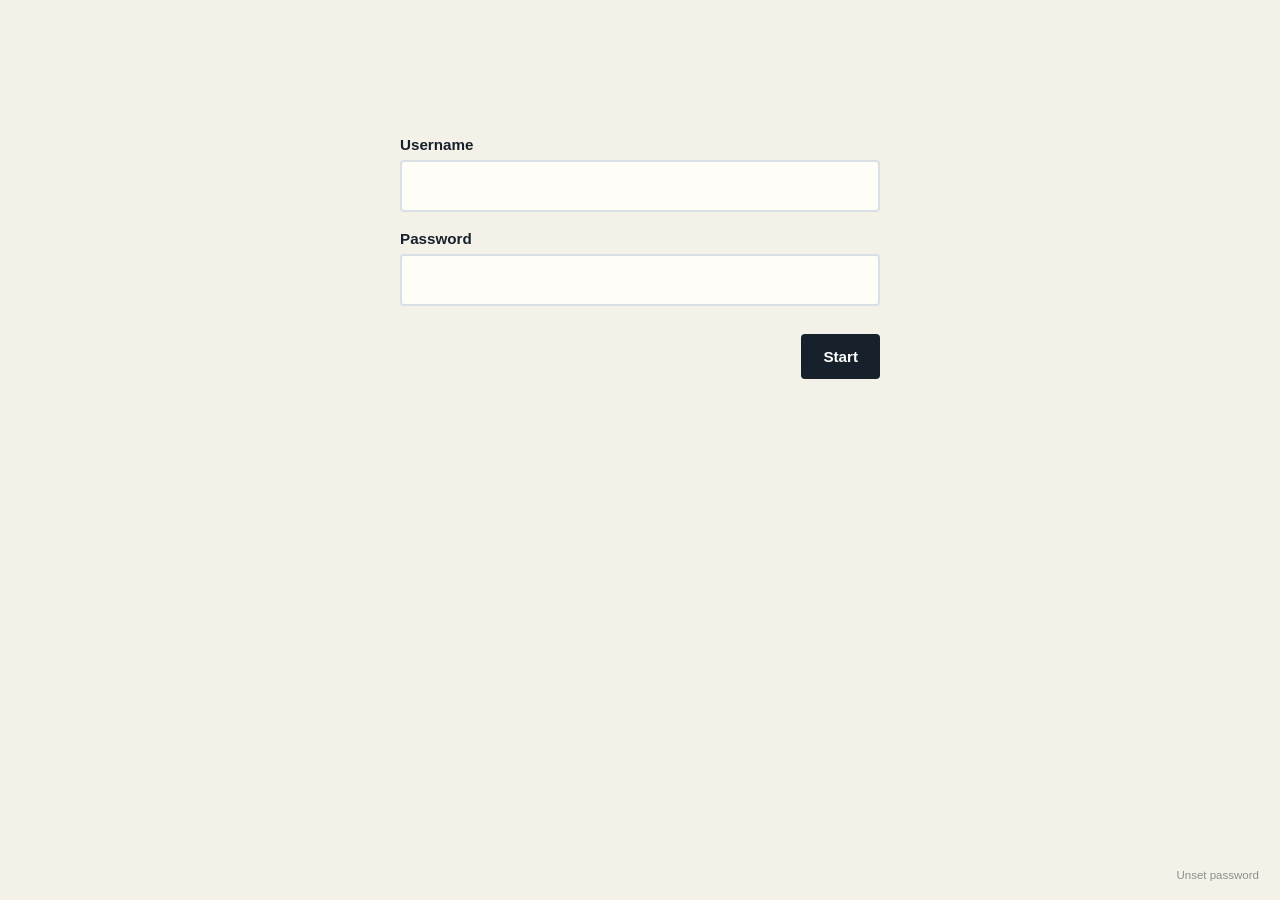
==== practice.html @ 5ede341d "working poc" ====
<!doctype html>
<html lang="en">
<head>
  <meta charset="utf-8">
  <meta name="viewport" content="width=device-width, initial-scale=1">
  <title>Keyboard Practice</title>
  <link rel="stylesheet" href="practice.css">
</head>
<body>
  <main class="app-shell">
    <div id="timer" class="timer" aria-live="polite" hidden>00:00</div>
    <section id="setup-screen" class="screen" aria-labelledby="setup-title">
      <form id="setup-form" autocomplete="off">
        <label for="username">Username</label>
        <input id="username" name="username" type="text" required spellcheck="false" autocomplete="off">
        <label for="password">Password</label>
        <input id="password" name="password" type="password" required spellcheck="false" autocomplete="new-password">
        <button class="primary-button" type="submit">Start</button>
      </form>
    </section>

    <section id="practice-screen" class="screen" hidden aria-label="Practice">
      <div class="lesson-picker">
        <label for="lesson-select">Lesson</label>
        <select id="lesson-select">
          <option value="find">Find keys</option>
          <option value="sequence">Type in order</option>
          <option value="recall">Recall</option>
          <option value="login">Login simulation</option>
        </select>
      </div>
      <p id="phase-label" class="phase-label"></p>
      <div id="target" class="target" aria-live="polite"></div>
      <div id="sequence" class="sequence" aria-label="Practice sequence"></div>
      <div id="keyboard" class="keyboard" aria-label="On-screen keyboard"></div>
    </section>

    <section id="transition-screen" class="screen transition-screen" hidden aria-label="Success">
      <div class="transition-art" aria-hidden="true">
        <span class="transition-star star-a">✦</span>
        <span class="transition-star star-b">✦</span>
        <span class="transition-star star-c">✦</span>
        <span class="transition-spark spark-a"></span>
        <span class="transition-spark spark-b"></span>
        <span class="transition-spark spark-c"></span>
        <span class="transition-spark spark-d"></span>
      </div>
    </section>

    <section id="login-screen" class="screen login-screen" hidden aria-labelledby="login-title">
      <div class="lesson-picker">
        <label for="login-lesson-select">Lesson</label>
        <select id="login-lesson-select">
          <option value="login">Login simulation</option>
          <option value="find">Find keys</option>
          <option value="sequence">Type in order</option>
          <option value="recall">Recall</option>
        </select>
      </div>
      <h1 id="login-title">Username</h1>
      <form id="username-form" class="login-form" autocomplete="off">
        <label for="login-username">Username</label>
        <input id="login-username" type="text" required spellcheck="false" autocomplete="off">
        <button id="username-hint-button" class="secondary-button" type="button">Show username</button>
        <div id="username-hint" class="sequence login-hint" hidden aria-label="Username hint"></div>
        <button class="primary-button" type="submit">Next</button>
      </form>
      <form id="password-form" class="login-form" hidden autocomplete="off">
        <label for="login-password">Password</label>
        <input id="login-password" type="password" required spellcheck="false" autocomplete="off">
        <div id="login-password-hint" class="sequence login-hint" hidden aria-label="Password hint"></div>
        <label class="checkbox-label"><input id="show-password" type="checkbox"> Show password</label>
        <button class="primary-button" type="submit">Log in</button>
      </form>
      <div id="login-keyboard" class="keyboard" aria-label="On-screen keyboard"></div>
    </section>

    <section id="complete-screen" class="screen" hidden aria-labelledby="complete-title">
      <h1 id="complete-title">Congratulations!</h1>
      <button id="clear-button" class="primary-button" type="button">Again</button>
    </section>

    <button id="unset-button" class="unset-button" type="button">Unset password</button>
  </main>

  <template id="key-template">
    <div class="key" data-key>
      <span class="key-main" data-key-main></span>
      <span class="key-shift-label" data-key-shift></span>
    </div>
  </template>
  <template id="celebration-template">
    <div class="celebration" aria-hidden="true">
      <span class="celebration-star star-one">✦</span>
      <span class="celebration-star star-two">✦</span>
      <span class="celebration-star star-three">✦</span>
      <span class="celebration-confetti confetti-one"></span>
      <span class="celebration-confetti confetti-two"></span>
      <span class="celebration-confetti confetti-three"></span>
      <span class="celebration-confetti confetti-four"></span>
    </div>
  </template>
  <script src="practice.js"></script>
</body>
</html>
---- practice.css ----
:root {
  color-scheme: light;
  --ink: #17212b;
  --muted: #607080;
  --paper: #fffdf8;
  --line: #d8e0e5;
  --orange: #f28c28;
  --blue: #3978c8;
  --yellow: #fff36a;
  --green: #2f8f62;
  --focus: #173f5f;
}

* { box-sizing: border-box; }

[hidden] { display: none !important; }

body {
  margin: 0;
  min-width: 320px;
  background: #f4f1e8;
  color: var(--ink);
  font-family: Arial, sans-serif;
}

button, input { font: inherit; }
button { cursor: pointer; }

.app-shell {
  position: relative;
  width: calc(100% - 64px);
  min-height: 100vh;
  margin: 0 auto;
  padding: 28px 0 48px;
}

.timer { position: fixed; top: 20px; left: 28px; z-index: 2; color: var(--ink); font: 700 1.4rem Arial, sans-serif; }
.timer.overtime { color: var(--green); }

.eyebrow, .phase-label {
  margin: 0;
  color: var(--orange);
  font: 700 0.82rem/1.2 Arial, sans-serif;
  letter-spacing: 0.08em;
  text-transform: uppercase;
}

.screen {
  position: relative;
  width: 100%;
  margin: 12vh auto 0;
}

.lesson-picker {
  position: absolute;
  top: -46px;
  right: 0;
  display: flex;
  align-items: center;
  gap: 8px;
}
.lesson-picker label { margin: 0; color: var(--muted); font-size: 0.75rem; }
.lesson-picker select { border: 1px solid var(--line); border-radius: 4px; padding: 7px 9px; background: var(--paper); color: var(--ink); font: 700 0.8rem Arial, sans-serif; }
.lesson-picker select:focus { outline: 3px solid var(--focus); outline-offset: 2px; }

h1 { margin: 10px 0 20px; font-size: clamp(2rem, 5vw, 3.8rem); line-height: 0.98; }
p { font-size: 1.15rem; line-height: 1.5; }
.intro { max-width: 520px; color: var(--muted); }
.privacy-note { color: var(--green); font: 700 0.9rem Arial, sans-serif; }

form { margin-top: 32px; }
label { display: block; margin: 18px 0 7px; font: 700 0.95rem Arial, sans-serif; }
input { font-size: 1.2em; width: 100%; border: 2px solid var(--line); border-radius: 4px; padding: 13px 14px; background: var(--paper); color: var(--ink); }
input:focus, button:focus-visible { outline: 3px solid var(--focus); outline-offset: 3px; }

.login-form { margin-top: 0; }
.checkbox-label { display: flex; align-items: center; gap: 9px; margin-top: 16px; font-weight: 400; }
.checkbox-label input { width: auto; }

.primary-button, .secondary-button {
  border: 0;
  border-radius: 4px;
  padding: 14px 22px;
  font: 700 0.95rem Arial, sans-serif;
}
.primary-button { margin-top: 28px; background: var(--ink); color: white; }
.secondary-button { margin-top: 22px; border: 2px solid var(--ink); background: transparent; color: var(--ink); }

.tools { display: flex; gap: 10px; flex-wrap: wrap; }
.tools .secondary-button { margin-top: 14px; }
.unset-button { position: fixed; right: 16px; bottom: 14px; border: 0; padding: 5px; background: transparent; color: #89918c; font: 0.72rem Arial, sans-serif; }
.unset-button:hover { color: var(--ink); }

.target { min-height: 88px; margin: 8px 0 10px; color: var(--ink); font: 700 5rem/1 Arial, sans-serif; }
.sequence { display: flex; justify-content: center; align-items: center; gap: 10px; min-height: 58px; margin: 10px 0 28px; font: 700 1.7rem/1.3 Arial, sans-serif; }
.sequence span { display: grid; place-items: center; width: 2.1rem; height: 2.4rem; padding: 0; color: #b9c1c6; }
.sequence .username-character { color: var(--orange); }
.sequence .password-uppercase { color: var(--blue); }
.sequence .password-lowercase { color: #b8a800; }
.sequence .done { opacity: 0.45; }
.sequence .current { color: var(--ink); border: 3px solid currentColor; border-radius: 5px; }
.sequence .current.username-character { color: var(--orange); background: #fff1d9; }
.sequence .current.password-uppercase { color: var(--blue); background: #dceafb; }
.sequence .current.password-lowercase { color: #8f8200; background: var(--yellow); }
.login-hint { margin: 12px 0 0; }
.keyboard { display: grid; gap: 10px; width: 100%; margin: 28px 0 18px; }

.transition-screen { display: grid; place-items: center; min-height: 62vh; cursor: pointer; }
.transition-art { position: relative; width: 300px; height: 220px; }
.transition-star { position: absolute; color: var(--orange); font-size: 5rem; animation: transition-star 1.8s ease-in-out infinite; }
.star-a { left: 35px; top: 50px; }
.star-b { left: 115px; top: 0; color: var(--blue); animation-delay: 0.2s; }
.star-c { right: 25px; top: 70px; color: var(--green); animation-delay: 0.4s; }
.transition-spark { position: absolute; width: 18px; height: 54px; border-radius: 50%; background: var(--yellow); animation: transition-spark 1.5s ease-out infinite; }
.spark-a { left: 40px; top: 5px; transform: rotate(-35deg); }
.spark-b { right: 25px; top: 10px; transform: rotate(35deg); animation-delay: 0.2s; }
.spark-c { left: 5px; bottom: 30px; transform: rotate(-65deg); animation-delay: 0.4s; }
.spark-d { right: 5px; bottom: 25px; transform: rotate(65deg); animation-delay: 0.6s; }

@keyframes transition-star {
  0%, 100% { transform: translateY(8px) scale(0.9) rotate(-8deg); opacity: 0.7; }
  50% { transform: translateY(-12px) scale(1.12) rotate(8deg); opacity: 1; }
}

@keyframes transition-spark {
  0%, 100% { opacity: 0; transform: scale(0.5) rotate(0); }
  45% { opacity: 1; }
  100% { opacity: 0; transform: scale(1.2) rotate(35deg) translateY(-20px); }
}
.key-row { display: grid; gap: 8px; align-items: stretch; }
.key-row.row-0 { grid-template-columns: repeat(13, 1fr) 2fr; }
.key-row.row-1 { grid-template-columns: 1.5fr repeat(13, 1fr); }
.key-row.row-2 { grid-template-columns: 1.75fr repeat(11, 1fr) 2.25fr; }
.key-row.row-3 { grid-template-columns: 2.25fr repeat(10, 1fr) 2.25fr; }
.key-row.row-4 { grid-template-columns: 1.25fr 1.25fr 1.25fr 6fr 1.25fr 1.25fr 1.25fr; }
.key { position: relative; display: grid; place-items: center; min-height: 68px; border: 2px solid #bdc9d0; border-radius: 7px; background: #fffefa; color: var(--ink); font: 700 1.25rem Arial, sans-serif; box-shadow: 0 4px 0 #bdc9d0; }
.key-main { line-height: 1; }
.key-shift-label { position: absolute; top: 8px; right: 9px; color: #7f8d96; font-size: 0.72rem; line-height: 1; }
.key[data-key="BACKSPACE"] .key-main, .key[data-key="CAPS-LOCK"] .key-main, .key[data-key="ENTER"] .key-main { font-size: 0.9rem; }
.key[data-key="SPACE"] .key-main { letter-spacing: 0.12em; font-size: 0.95rem; }
.key[data-key="WINDOWS"] .key-main, .key[data-key="CONTEXT-MENU"] .key-main, .key[data-key^="CTRL"] .key-main, .key[data-key^="ALT"] .key-main { font-size: 0.78rem; }
.key.username-key { border-color: var(--orange); background: #fff1d9; }
.key.current-key { animation: key-pulse 1.2s ease-in-out infinite; }
.key.username-current-key { background: var(--orange); border-color: #b85d00; }
.key.password-key { background: var(--yellow); border-color: #a87800; }
.key.password-uppercase-key { background: var(--blue); border-color: #28609f; color: white; }
.key.password-shared-key { background: linear-gradient(to bottom, var(--blue) 0 50%, var(--yellow) 50% 100%); border-color: #718c8d; }
.key.password-key.current-key { animation-name: password-key-pulse; }
.key.password-uppercase-key.current-key { animation-name: password-uppercase-key-pulse; }
.key.shift-key { background: var(--paper); }
.key.shift-key.current-key { background: var(--blue); border-color: #28609f; color: white; }
.key.error-key { background: #ef5350; border-color: #b71c1c; color: white; animation: error-key-pulse 0.7s ease-in-out 2; }

@keyframes key-pulse {
  0%, 100% { transform: translateY(0); box-shadow: 0 3px 0 #b85d00; }
  50% { transform: translateY(-5px); box-shadow: 0 8px 0 #b85d00; }
}

@keyframes password-key-pulse {
  0%, 100% { transform: translateY(0); box-shadow: 0 3px 0 #a87800; }
  50% { transform: translateY(-5px); box-shadow: 0 8px 0 #a87800; }
}

.key.shift-current { animation: shift-hold 4s ease-in-out; }

@keyframes shift-hold {
  0%, 100% { transform: translateY(0); box-shadow: 0 3px 0 #a87800; }
  18%, 82% { transform: translateY(6px); box-shadow: 0 0 0 #a87800; }
}

.celebration { position: fixed; inset: 0; z-index: 5; pointer-events: none; overflow: hidden; }
.celebration-star, .celebration-confetti { position: absolute; display: block; opacity: 0; }
.celebration-star { color: var(--orange); font-size: 3rem; animation: shooting-star 1.2s ease-out forwards; }
.celebration-confetti { width: 14px; height: 28px; background: var(--yellow); animation: confetti-fall 1.5s ease-out forwards; }
.celebration.success .star-one { left: 38%; top: 40%; }
.celebration.success .star-two { left: 55%; top: 45%; animation-delay: 0.12s; color: var(--blue); }
.celebration.success .star-three { left: 68%; top: 35%; animation-delay: 0.24s; color: var(--green); }
.celebration.mistake .star-one { left: 50%; top: 42%; }
.celebration.mistake .star-two, .celebration.mistake .star-three { display: none; }
.confetti-one { left: 42%; top: 36%; background: var(--orange); animation-delay: 0.1s; }
.confetti-two { left: 50%; top: 32%; background: var(--blue); animation-delay: 0.2s; }
.confetti-three { left: 58%; top: 38%; background: var(--green); animation-delay: 0.3s; }
.confetti-four { left: 65%; top: 30%; background: var(--orange); animation-delay: 0.4s; }

@keyframes shooting-star {
  0% { opacity: 0; transform: translate(-40px, 35px) scale(0.4) rotate(-20deg); }
  35% { opacity: 1; }
  100% { opacity: 0; transform: translate(70px, -75px) scale(1.4) rotate(20deg); }
}

@keyframes confetti-fall {
  0% { opacity: 0; transform: translateY(-20px) rotate(0); }
  25% { opacity: 1; }
  100% { opacity: 0; transform: translateY(180px) rotate(180deg); }
}

@media (max-width: 560px) {
  .app-shell { width: calc(100% - 24px); padding-top: 18px; }
  .screen { margin-top: 48px; }
  .key { min-height: 44px; font-size: 0.8rem; }
  .key-shift-label { top: 4px; right: 5px; font-size: 0.55rem; }
  .key-row { gap: 3px; }
  .keyboard { gap: 3px; }
  .timer { top: 12px; left: 12px; font-size: 1rem; }
  .sequence { gap: 5px; }
  .sequence span { width: 1.7rem; height: 2.1rem; }
}


#setup-screen {
  max-width: 480px;

  button {
    float: right;
  }
}

@keyframes error-key-pulse {
  0%, 100% { transform: translateY(0); box-shadow: 0 4px 0 #b71c1c; }
  50% { transform: translateY(-4px); box-shadow: 0 8px 0 #b71c1c; }
}

@keyframes password-uppercase-key-pulse {
  0%, 100% { transform: translateY(0); box-shadow: 0 3px 0 #28609f; }
  50% { transform: translateY(-5px); box-shadow: 0 8px 0 #28609f; }
}
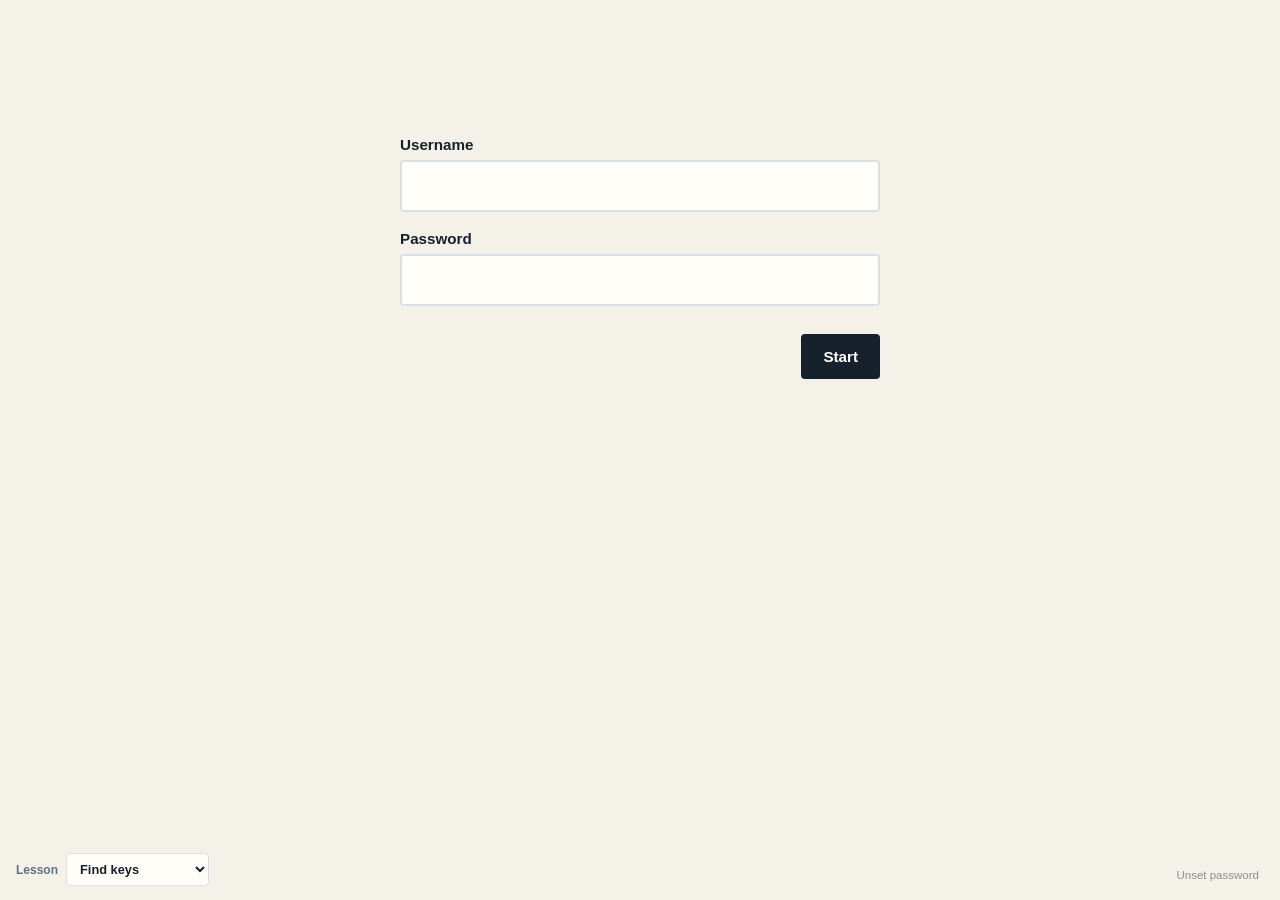
==== commit b9fe1bd8: "Add credits, license, and enhance practice functionality with lesson selection" ====
--- a/practice.html
+++ b/practice.html
@@ -9,6 +9,15 @@
 <body>
   <main class="app-shell">
     <div id="timer" class="timer" aria-live="polite" hidden>00:00</div>
+    <div class="lesson-picker">
+      <label for="lesson-select">Lesson</label>
+      <select id="lesson-select">
+        <option value="find">Find keys</option>
+        <option value="sequence">Type in order</option>
+        <option value="recall">Recall</option>
+        <option value="login">Login simulation</option>
+      </select>
+    </div>
     <section id="setup-screen" class="screen" aria-labelledby="setup-title">
       <form id="setup-form" autocomplete="off">
         <label for="username">Username</label>
@@ -20,22 +29,14 @@
     </section>
 
     <section id="practice-screen" class="screen" hidden aria-label="Practice">
-      <div class="lesson-picker">
-        <label for="lesson-select">Lesson</label>
-        <select id="lesson-select">
-          <option value="find">Find keys</option>
-          <option value="sequence">Type in order</option>
-          <option value="recall">Recall</option>
-          <option value="login">Login simulation</option>
-        </select>
-      </div>
       <p id="phase-label" class="phase-label"></p>
       <div id="target" class="target" aria-live="polite"></div>
       <div id="sequence" class="sequence" aria-label="Practice sequence"></div>
       <div id="keyboard" class="keyboard" aria-label="On-screen keyboard"></div>
     </section>
 
-    <section id="transition-screen" class="screen transition-screen" hidden aria-label="Success">
+    <section id="transition-screen" class="screen transition-screen" hidden aria-label="Success" tabindex="0">
+      <div id="transition-avatar" class="success-avatar" aria-hidden="true"></div>
       <div class="transition-art" aria-hidden="true">
         <span class="transition-star star-a">✦</span>
         <span class="transition-star star-b">✦</span>
@@ -45,18 +46,10 @@
         <span class="transition-spark spark-c"></span>
         <span class="transition-spark spark-d"></span>
       </div>
+      <p class="transition-message"><strong>Success!</strong><span>Click to continue or press Enter</span></p>
     </section>
 
     <section id="login-screen" class="screen login-screen" hidden aria-labelledby="login-title">
-      <div class="lesson-picker">
-        <label for="login-lesson-select">Lesson</label>
-        <select id="login-lesson-select">
-          <option value="login">Login simulation</option>
-          <option value="find">Find keys</option>
-          <option value="sequence">Type in order</option>
-          <option value="recall">Recall</option>
-        </select>
-      </div>
       <h1 id="login-title">Username</h1>
       <form id="username-form" class="login-form" autocomplete="off">
         <label for="login-username">Username</label>
@@ -75,9 +68,10 @@
       <div id="login-keyboard" class="keyboard" aria-label="On-screen keyboard"></div>
     </section>
 
-    <section id="complete-screen" class="screen" hidden aria-labelledby="complete-title">
+    <section id="complete-screen" class="screen complete-screen" hidden aria-labelledby="complete-title" tabindex="0">
+      <div id="complete-avatar" class="success-avatar" aria-hidden="true"></div>
       <h1 id="complete-title">Congratulations!</h1>
-      <button id="clear-button" class="primary-button" type="button">Again</button>
+      <p class="complete-message">Click to continue or press Enter</p>
     </section>
 
     <button id="unset-button" class="unset-button" type="button">Unset password</button>
--- a/practice.css
+++ b/practice.css
@@ -34,7 +34,7 @@
   padding: 28px 0 48px;
 }
 
-.timer { position: fixed; top: 20px; left: 28px; z-index: 2; color: var(--ink); font: 700 1.4rem Arial, sans-serif; }
+.timer { position: fixed; top: 20px; left: 50%; z-index: 2; transform: translateX(-50%); color: var(--ink); font: 700 1.8rem Arial, sans-serif; }
 .timer.overtime { color: var(--green); }
 
 .eyebrow, .phase-label {
@@ -44,6 +44,7 @@
   letter-spacing: 0.08em;
   text-transform: uppercase;
 }
+.phase-label { text-align: center; font-size: 1.1rem; }
 
 .screen {
   position: relative;
@@ -52,9 +53,10 @@
 }
 
 .lesson-picker {
-  position: absolute;
-  top: -46px;
-  right: 0;
+  position: fixed;
+  left: 16px;
+  bottom: 14px;
+  z-index: 2;
   display: flex;
   align-items: center;
   gap: 8px;
@@ -98,6 +100,7 @@
 .sequence .password-uppercase { color: var(--blue); }
 .sequence .password-lowercase { color: #b8a800; }
 .sequence .done { opacity: 0.45; }
+.sequence .ghost { border: 2px dashed var(--line); border-radius: 5px; }
 .sequence .current { color: var(--ink); border: 3px solid currentColor; border-radius: 5px; }
 .sequence .current.username-character { color: var(--orange); background: #fff1d9; }
 .sequence .current.password-uppercase { color: var(--blue); background: #dceafb; }
@@ -106,7 +109,16 @@
 .keyboard { display: grid; gap: 10px; width: 100%; margin: 28px 0 18px; }
 
 .transition-screen { display: grid; place-items: center; min-height: 62vh; cursor: pointer; }
+.transition-screen:focus { outline: none; }
+.success-avatar { width: 220px; height: 195.56px; overflow: hidden; background-image: url("avatars.png"); background-size: 400% 300%; background-repeat: no-repeat; }
 .transition-art { position: relative; width: 300px; height: 220px; }
+.transition-message { display: grid; gap: 8px; margin: -24px 0 0; text-align: center; color: var(--ink); }
+.transition-message strong { font-size: 1.35rem; }
+.transition-message span { color: var(--muted); font-size: 0.9rem; }
+.complete-screen { cursor: pointer; }
+.complete-screen:focus { outline: none; }
+.complete-screen { display: grid; place-items: center; min-height: 62vh; text-align: center; }
+.complete-message { margin: 0; color: var(--muted); font-size: 0.9rem; }
 .transition-star { position: absolute; color: var(--orange); font-size: 5rem; animation: transition-star 1.8s ease-in-out infinite; }
 .star-a { left: 35px; top: 50px; }
 .star-b { left: 115px; top: 0; color: var(--blue); animation-delay: 0.2s; }
@@ -201,7 +213,8 @@
   .key-shift-label { top: 4px; right: 5px; font-size: 0.55rem; }
   .key-row { gap: 3px; }
   .keyboard { gap: 3px; }
-  .timer { top: 12px; left: 12px; font-size: 1rem; }
+  .timer { top: 12px; left: 50%; font-size: 1.5rem; }
+  .success-avatar { width: 180px; height: 160px; }
   .sequence { gap: 5px; }
   .sequence span { width: 1.7rem; height: 2.1rem; }
 }
